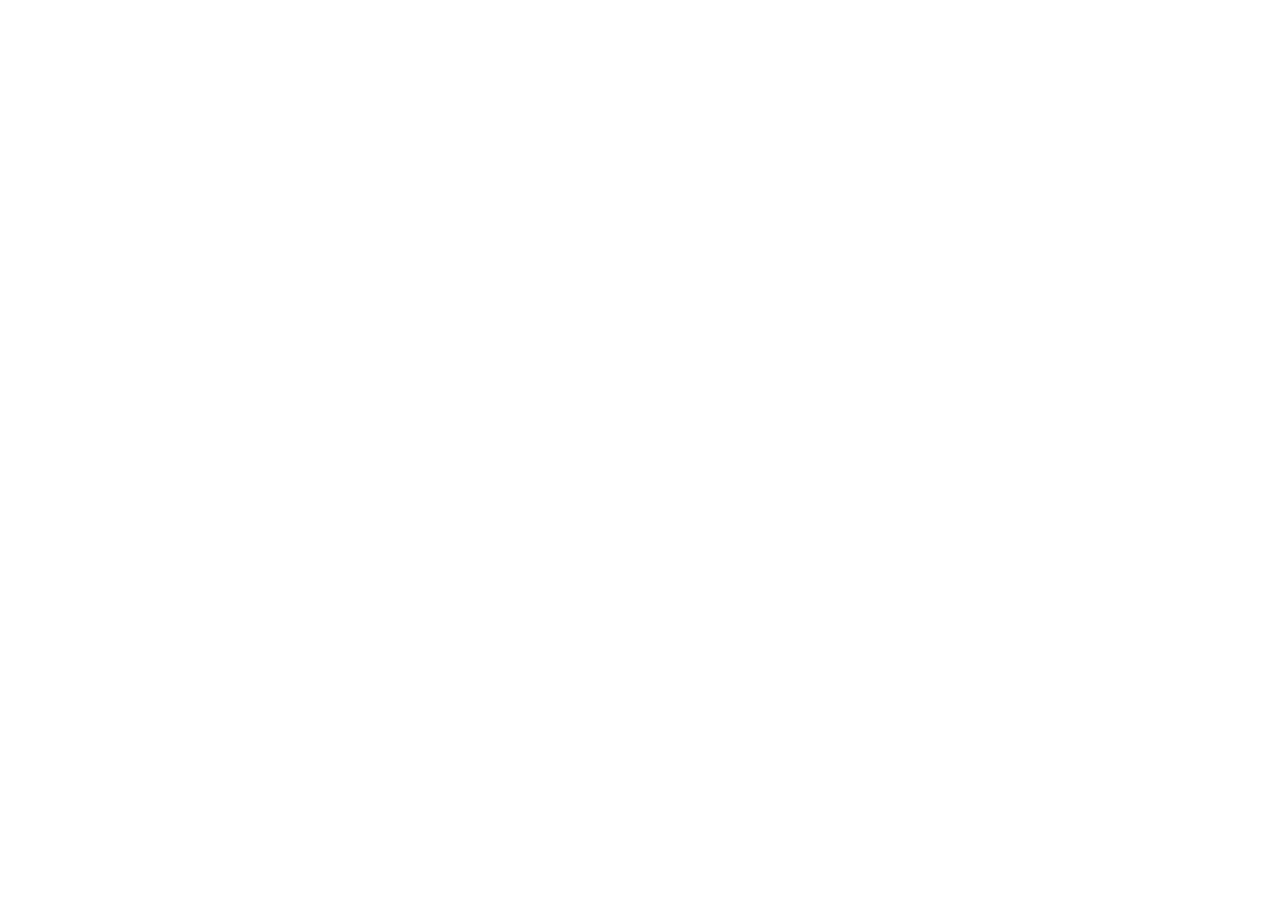
==== contact.html @ 0d0c153d "first commit mid practical at: 12:40" ====
<!DOCTYPE html>
<html lang="en">
<head>
    <meta charset="UTF-8">
    <meta name="viewport" content="width=device-width, initial-scale=1.0">
    <title>Contact</title>
    <link rel="stylesheet" href="common.css">
    <link rel="stylesheet" href="contact.css">
</head>
<body>
    <!-- Name: Tawhid Hayder Alif
    Id:2321071 -->

    
</body>
</html>
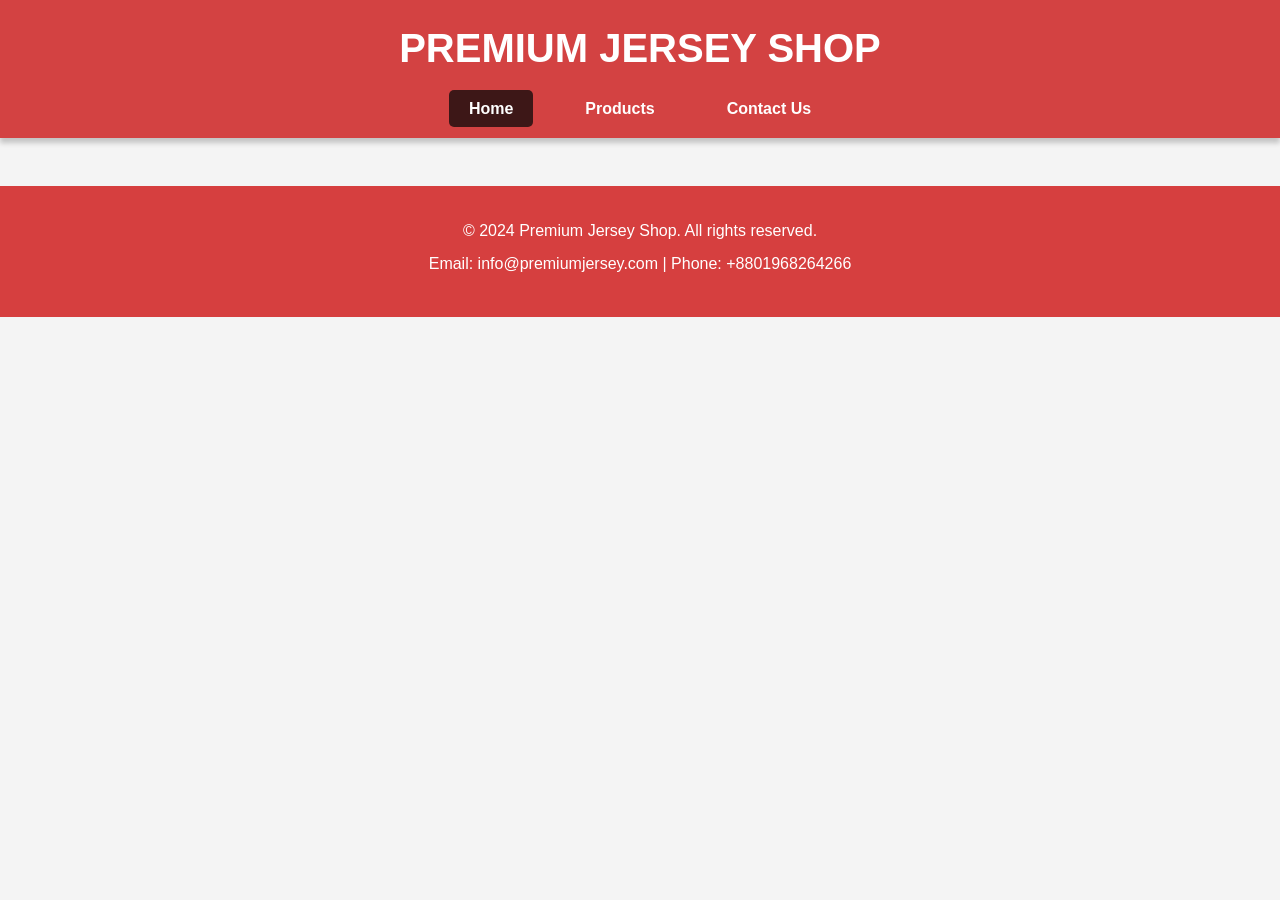
==== commit 93375df1: "2nd commit" ====
--- a/contact.html
+++ b/contact.html
@@ -11,6 +11,23 @@
     <!-- Name: Tawhid Hayder Alif
     Id:2321071 -->
 
+    <header>
+    
+    <h1>PREMIUM JERSEY SHOP</h1>
+    <nav>
+        <ul>
+            <li><a href="index.html" class="active">Home</a></li>
+            <li><a href="products.html">Products</a></li>
+            <li><a href="contact.html">Contact Us</a></li>
+        </ul>
+    </nav>
+    </header>
+
+
+    <footer>
+        <p>&copy; 2024 Premium Jersey Shop. All rights reserved.</p>
+        <p>Email: info@premiumjersey.com | Phone: +8801968264266</p>
+    </footer>
     
 </body>
 </html>
--- a/common.css
+++ b/common.css
@@ -0,0 +1,68 @@
+/* GENERAL STYLES */
+* {
+    margin: 0;
+    padding: 0;
+    box-sizing: border-box;
+}
+
+body {
+    font-family: 'Arial', sans-serif;
+    line-height: 1.6;
+    color: #333;
+    background-color: #f4f4f4;
+}
+
+/* HEADER STYLES */
+header {
+    background: rgb(211, 66, 66);
+    color: white;
+    padding: 1rem 0;
+    box-shadow: 0 5px 5px rgba(0,0,0,0.2);
+}
+
+header h1 {
+    text-align: center;
+    margin-bottom: 1rem;
+    font-size: 2.5rem;
+}
+
+/* NAVIGATION BAR with HOVER EFFECT */
+nav ul {
+    list-style: none;
+    display: flex;
+    justify-content: center;
+    gap: 2rem;
+}
+
+nav a {
+    color: white;
+    text-decoration: none;
+    padding: 10px 20px;
+    border-radius: 5px;
+    transition: all 0.3s ease;
+    font-weight: bold;
+}
+
+nav a:hover {
+    background-color: #0c0a0a91;
+    transform: translateY(-3px);
+    box-shadow: 0 4px 8px rgba(0,0,0,0.3);
+}
+
+nav a.active {
+    background-color: #0c0a0ac0;
+}
+
+/* FOOTER */
+footer {
+    background-color:#d63f3f;
+    color: white;
+    text-align: center;
+    padding: 2rem;
+    margin-top: 3rem;
+}
+
+footer p {
+    margin-bottom: 0.5rem;
+}
+
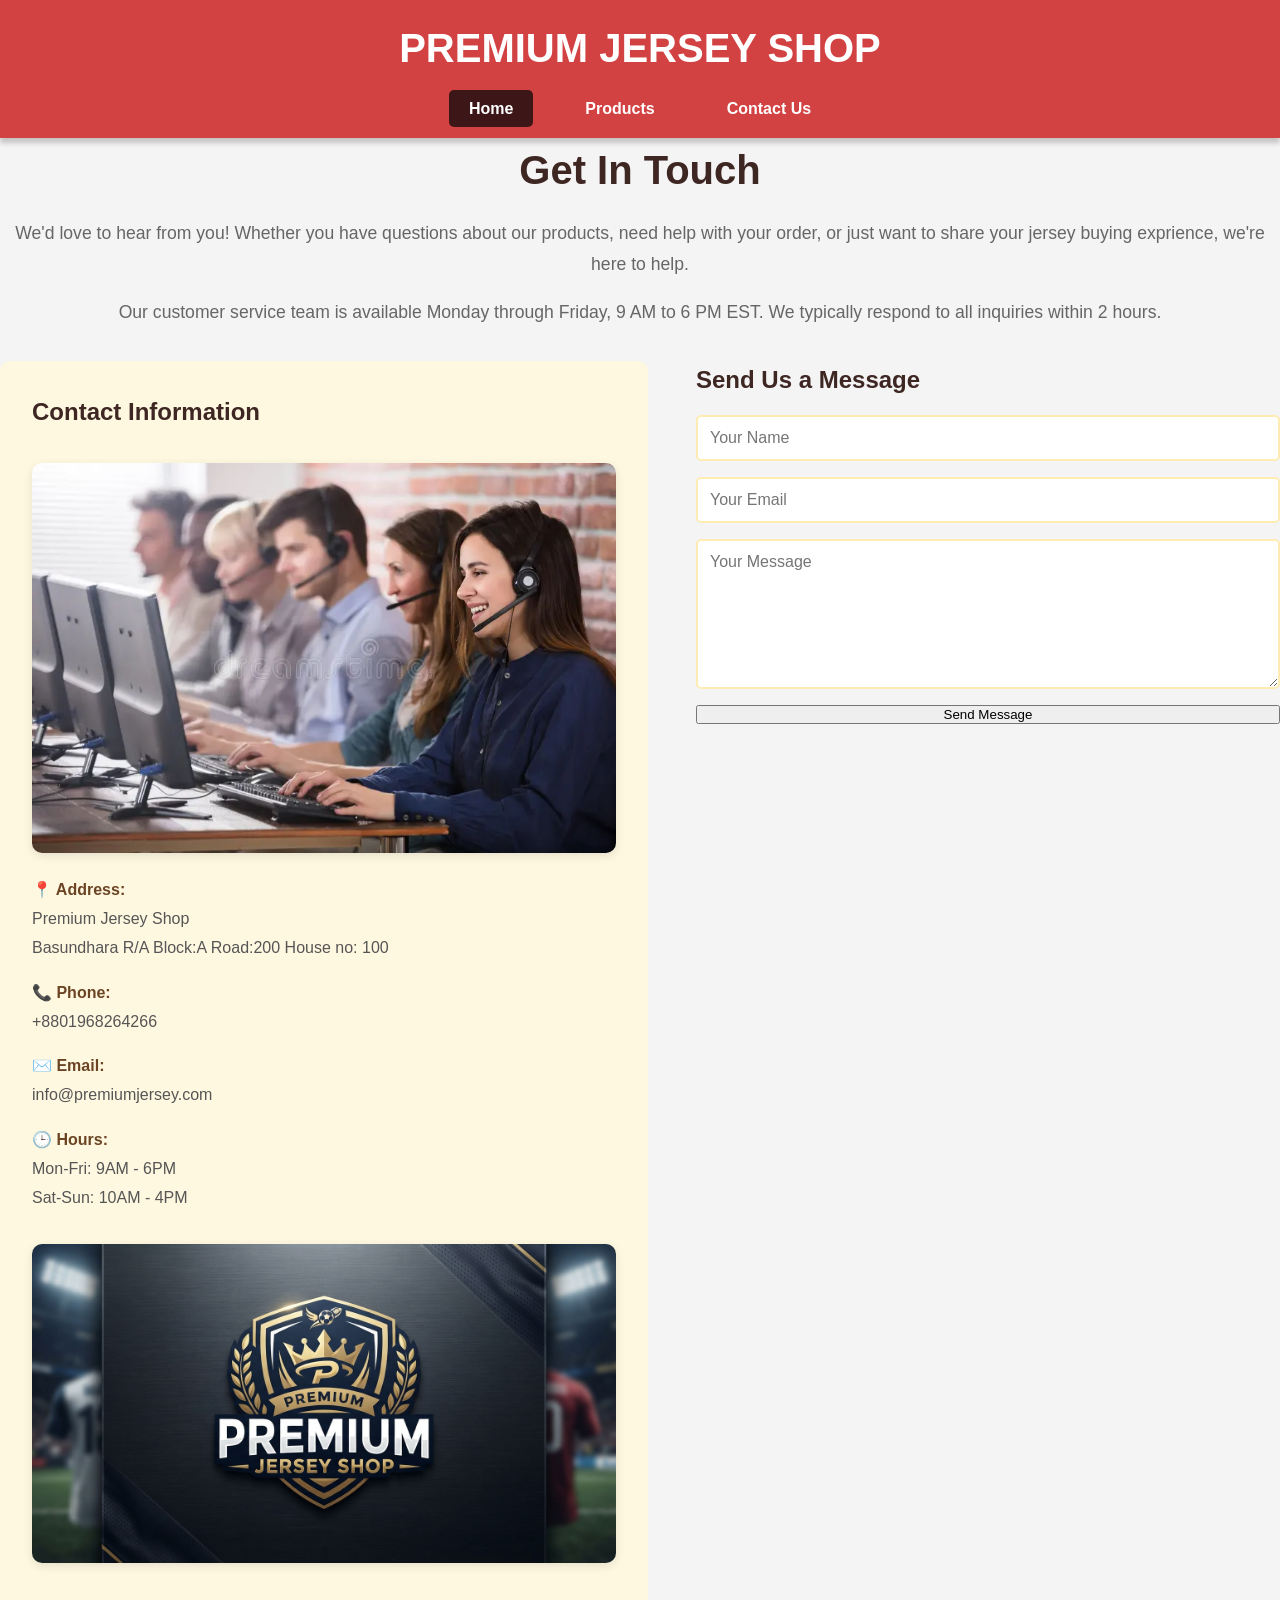
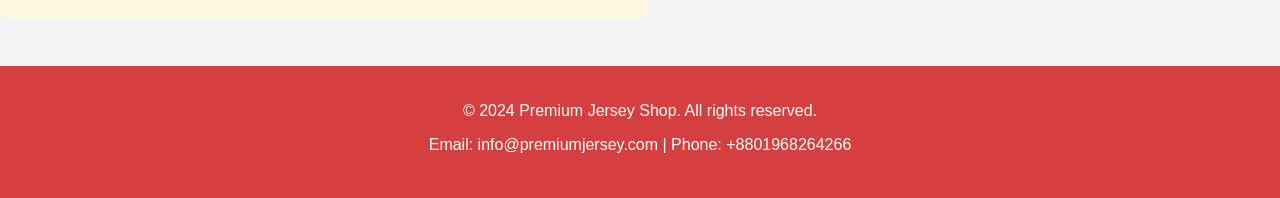
==== commit 850d80e2: "Final commit" ====
--- a/contact.html
+++ b/contact.html
@@ -23,11 +23,41 @@
     </nav>
     </header>
 
+    <main class="contact-container">
+        <h2>Get In Touch</h2>
+        <p>We'd love to hear from you! Whether you have questions about our products, need help with your order, or just want to share your jersey buying exprience, we're here to help.</p>
+        <p>Our customer service team is available Monday through Friday, 9 AM to 6 PM EST. We typically respond to all inquiries within 2  hours.</p>
+
+        <div class="contact-content">
+            <div class="contact-info">
+                <h3>Contact Information</h3>
+                <img src="image/call.webp">
+                <p><strong>📍 Address:</strong><br>Premium Jersey Shop<br>Basundhara R/A Block:A Road:200 House no: 100</p>
+                <p><strong>📞 Phone:</strong><br>+8801968264266</p>
+                <p><strong>✉️ Email:</strong><br>info@premiumjersey.com</p>
+                <p><strong>🕒 Hours:</strong><br>Mon-Fri: 9AM - 6PM<br>Sat-Sun: 10AM - 4PM</p>
+                <img src="image/logo.jpeg">
+            </div>
+
+            <div class="contact-form">
+                <h3>Send Us a Message</h3>
+                <form>
+                    <input type="text" placeholder="Your Name" required>
+                    <input type="email" placeholder="Your Email" required>
+                    <textarea placeholder="Your Message" rows="6" required></textarea>
+                    <button type="button" onclick="submitForm()" class="btn-primary">Send Message</button>
+                </form>
+            </div>
+        </div>
+    </main>
+ 
 
     <footer>
         <p>&copy; 2024 Premium Jersey Shop. All rights reserved.</p>
         <p>Email: info@premiumjersey.com | Phone: +8801968264266</p>
     </footer>
+
+    <script src="practical.js"></script>
     
 </body>
 </html>
--- a/common.css
+++ b/common.css
@@ -1,4 +1,4 @@
-/* GENERAL STYLES */
+
 * {
     margin: 0;
     padding: 0;
@@ -12,7 +12,6 @@
     background-color: #f4f4f4;
 }
 
-/* HEADER STYLES */
 header {
     background: rgb(211, 66, 66);
     color: white;
@@ -25,8 +24,6 @@
     margin-bottom: 1rem;
     font-size: 2.5rem;
 }
-
-/* NAVIGATION BAR with HOVER EFFECT */
 nav ul {
     list-style: none;
     display: flex;
@@ -53,7 +50,6 @@
     background-color: #0c0a0ac0;
 }
 
-/* FOOTER */
 footer {
     background-color:#d63f3f;
     color: white;
--- a/contact.css
+++ b/contact.css
@@ -0,0 +1,90 @@
+/* CONTACT PAGE STYLES */
+.contact-container h2 {
+    text-align: center;
+    color: #3E2723;
+    font-size: 2.5rem;
+    margin-bottom: 1rem;
+}
+
+.contact-container > p {
+    text-align: center;
+    margin-bottom: 1rem;
+    color: #666;
+    font-size: 1.1rem;
+    line-height: 1.8;
+}
+
+.contact-content {
+    display: flex;
+    gap: 3rem;
+    margin-top: 2rem;
+}
+
+.contact-info {
+    flex: 1;
+    background: #FFF8E1;
+    padding: 2rem;
+    border-radius: 10px;
+}
+
+.contact-info h3 {
+    color: #3E2723;
+    margin-bottom: 1rem;
+    font-size: 1.5rem;
+}
+
+.contact-info p {
+    margin-bottom: 1rem;
+    line-height: 1.8;
+    color: #555;
+}
+
+.contact-info strong {
+    color: #6B4423;
+}
+
+.contact-info img {
+    width: 100%;
+    border-radius: 10px;
+    margin: 1rem 0;
+    box-shadow: 0 3px 10px rgba(0,0,0,0.1);
+}
+
+.contact-form {
+    flex: 1;
+}
+
+.contact-form h3 {
+    color: #3E2723;
+    margin-bottom: 1rem;
+    font-size: 1.5rem;
+}
+
+.contact-form form {
+    display: flex;
+    flex-direction: column;
+}
+
+.contact-form input,
+.contact-form textarea {
+    width: 100%;
+    padding: 12px;
+    margin-bottom: 1rem;
+    border: 2px solid #FFECB3;
+    border-radius: 5px;
+    font-size: 1rem;
+    font-family: Arial, sans-serif;
+    transition: border-color 0.3s ease;
+}
+
+.contact-form input:focus,
+.contact-form textarea:focus {
+    outline: none;
+    border-color: #6B4423;
+}
+
+.contact-form textarea {
+    resize: vertical;
+    min-height: 150px;
+}
+
